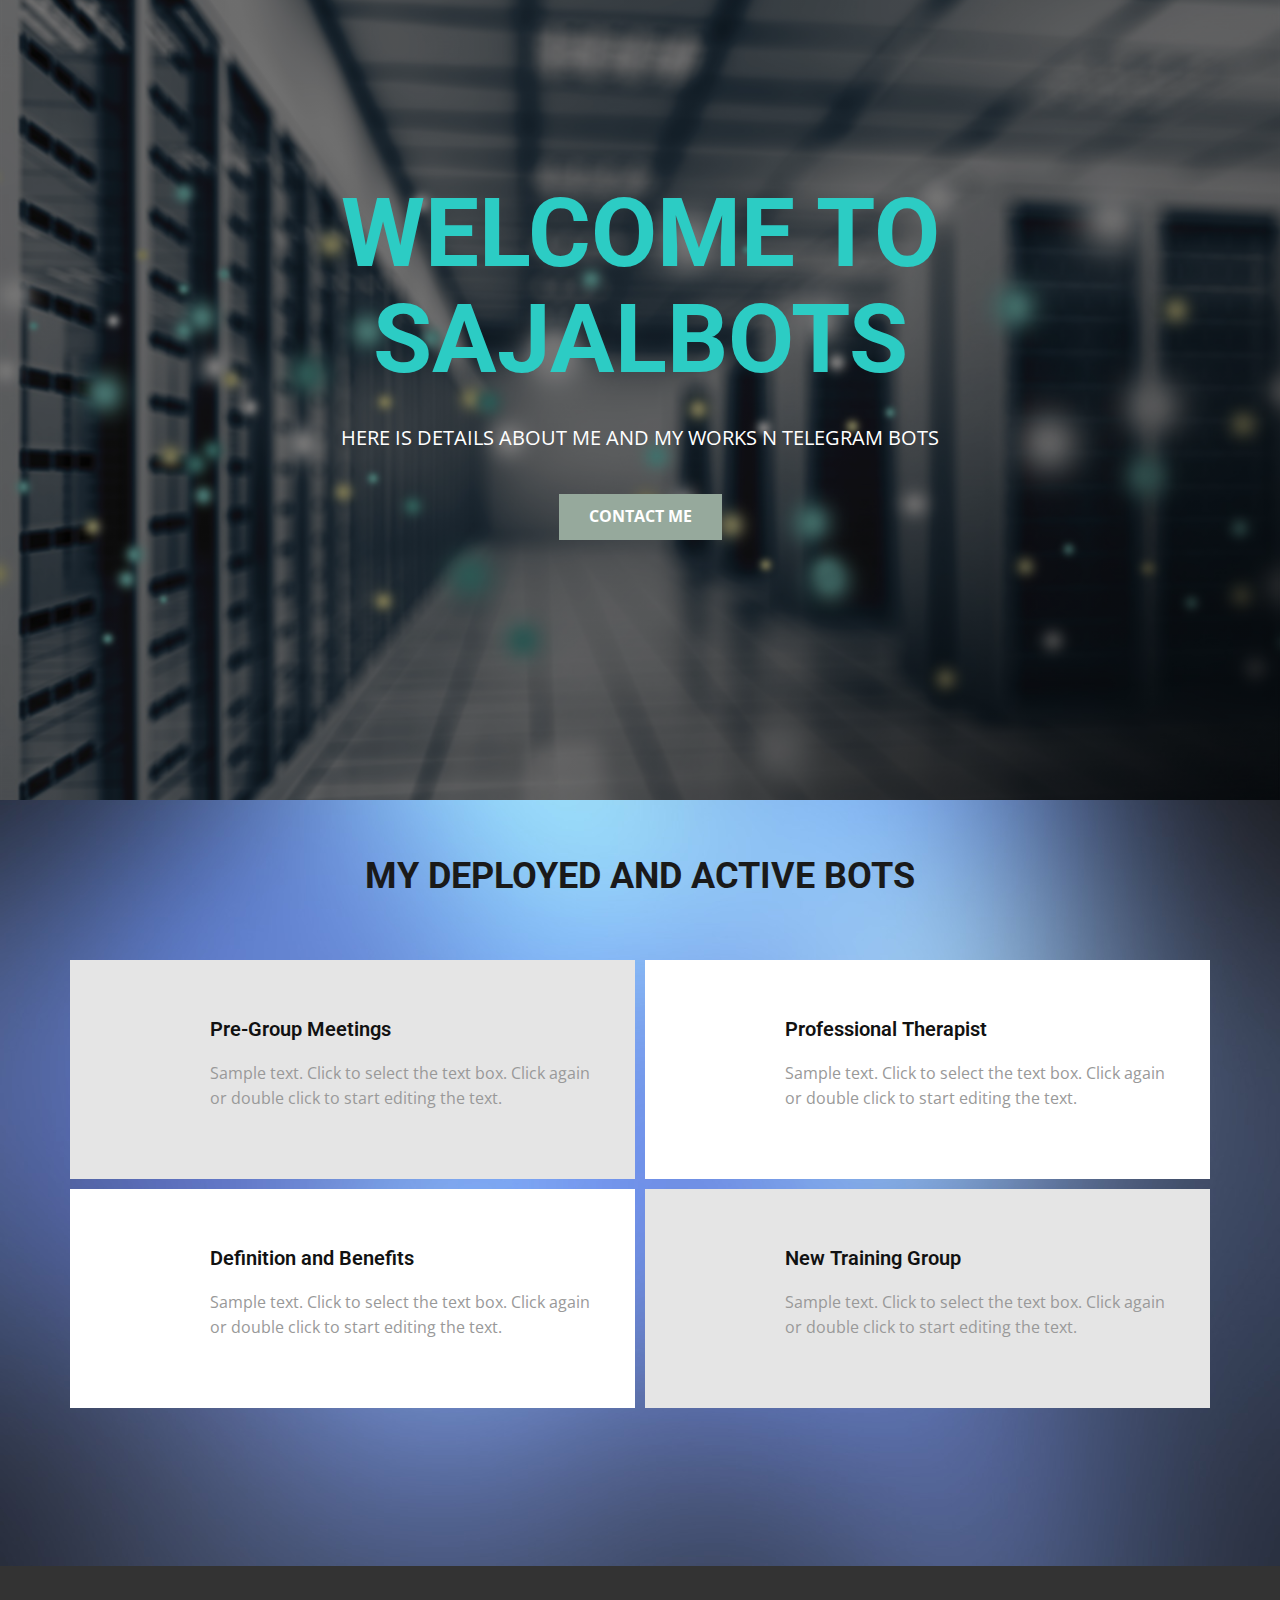
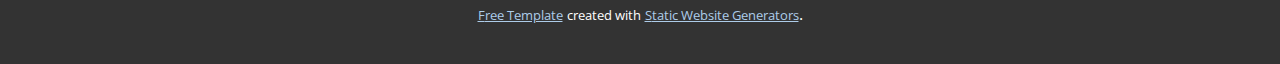
==== Page-9.html @ 6faa8ae3 "Add files via upload" ====
<!DOCTYPE html>
<html style="font-size: 16px;" lang="en"><head>
    <meta name="viewport" content="width=device-width, initial-scale=1.0">
    <meta charset="utf-8">
    <meta name="keywords" content="WELCOME TO SAJALBOTS, MY DEPLOYED AND ACTIVE BOTS​">
    <meta name="description" content="">
    <title>Page 9</title>
    <link rel="stylesheet" href="nicepage.css" media="screen">
<link rel="stylesheet" href="Page-9.css" media="screen">
    <script class="u-script" type="text/javascript" src="jquery-1.9.1.min.js" defer=""></script>
    <script class="u-script" type="text/javascript" src="nicepage.js" defer=""></script>
    <meta name="generator" content="Nicepage 5.2.4, nicepage.com">
    <link id="u-theme-google-font" rel="stylesheet" href="https://fonts.googleapis.com/css?family=Roboto:100,100i,300,300i,400,400i,500,500i,700,700i,900,900i|Open+Sans:300,300i,400,400i,500,500i,600,600i,700,700i,800,800i">
    
    
    
    <script type="application/ld+json">{
		"@context": "http://schema.org",
		"@type": "Organization",
		"name": ""
}</script>
    <meta name="theme-color" content="#478ac9">
    <meta property="og:title" content="Page 9">
    <meta property="og:type" content="website">
  </head>
  <body class="u-body u-xl-mode" data-lang="en">
    <section class="u-align-center u-clearfix u-image u-shading u-section-1" src="" data-image-width="5000" data-image-height="3220" id="sec-889d">
      <div class="u-clearfix u-sheet u-sheet-1">
        <h1 class="u-text u-text-default u-text-palette-4-base u-title u-text-1">WELCOME TO SAJALBOTS</h1>
        <p class="u-large-text u-text u-text-default u-text-variant u-text-2">HERE IS DETAILS ABOUT ME AND MY WORKS N TELEGRAM BOTS</p>
        <a href="https://telegram.dog/SAJAL_XD" class="u-btn u-button-style u-palette-2-base u-btn-1" target="_blank">CONTACT ME</a>
      </div>
    </section>
    <section class="u-align-center u-clearfix u-section-2" id="carousel_ed9c">
      <img src="images/g72902f94a6cf4e7636c39d3b2e3d938e6366bfda4fe646b7b39f7268372ab088f3a091d9463fb6f9f23299bde92547ca867de915475d36af9c6fb81ead193d74_1280.jpg" alt="" class="u-absolute-hcenter-md u-absolute-hcenter-sm u-absolute-hcenter-xs u-expanded u-image u-image-default" data-image-width="1280" data-image-height="853">
      <h2 class="u-text u-text-default u-text-grey-90 u-text-1">MY DEPLOYED AND ACTIVE BOTS </h2>
      <div class="u-list u-list-1">
        <div class="u-repeater u-repeater-1">
          <div class="u-align-left u-container-style u-custom-item u-grey-10 u-list-item u-repeater-item u-list-item-1">
            <div class="u-container-layout u-similar-container u-container-layout-1">
              <h5 class="u-text u-text-2">Pre-Group Meetings</h5>
              <p class="u-text u-text-grey-40 u-text-3">Sample text. Click to select the text box. Click again or double click to start editing the text.</p>
            </div>
          </div>
          <div class="u-align-left u-container-style u-list-item u-repeater-item u-white u-list-item-2">
            <div class="u-container-layout u-similar-container u-container-layout-2">
              <h5 class="u-text u-text-4">Professional Therapist</h5>
              <p class="u-text u-text-grey-40 u-text-5">Sample text. Click to select the text box. Click again or double click to start editing the text.</p>
            </div>
          </div>
          <div class="u-align-left u-container-style u-list-item u-repeater-item u-white u-list-item-3">
            <div class="u-container-layout u-similar-container u-container-layout-3">
              <h5 class="u-text u-text-6">Definition and Benefits</h5>
              <p class="u-text u-text-grey-40 u-text-7">Sample text. Click to select the text box. Click again or double click to start editing the text.</p>
            </div>
          </div>
          <div class="u-align-left u-container-style u-custom-item u-grey-10 u-list-item u-repeater-item u-list-item-4">
            <div class="u-container-layout u-similar-container u-container-layout-4">
              <h5 class="u-text u-text-8">New Training Group</h5>
              <p class="u-text u-text-grey-40 u-text-9">Sample text. Click to select the text box. Click again or double click to start editing the text.</p>
            </div>
          </div>
        </div>
      </div>
    </section>
    
    
    
    <section class="u-backlink u-clearfix u-grey-80">
      <a class="u-link" href="templates" target="_blank">
        <span>Free Template</span>
      </a>
      <p class="u-text">
        <span>created with</span>
      </p>
      <a class="u-link" href="static-site-generator" target="_blank">
        <span>Static Website Generators</span>
      </a>. 
    </section>
  
</body></html>
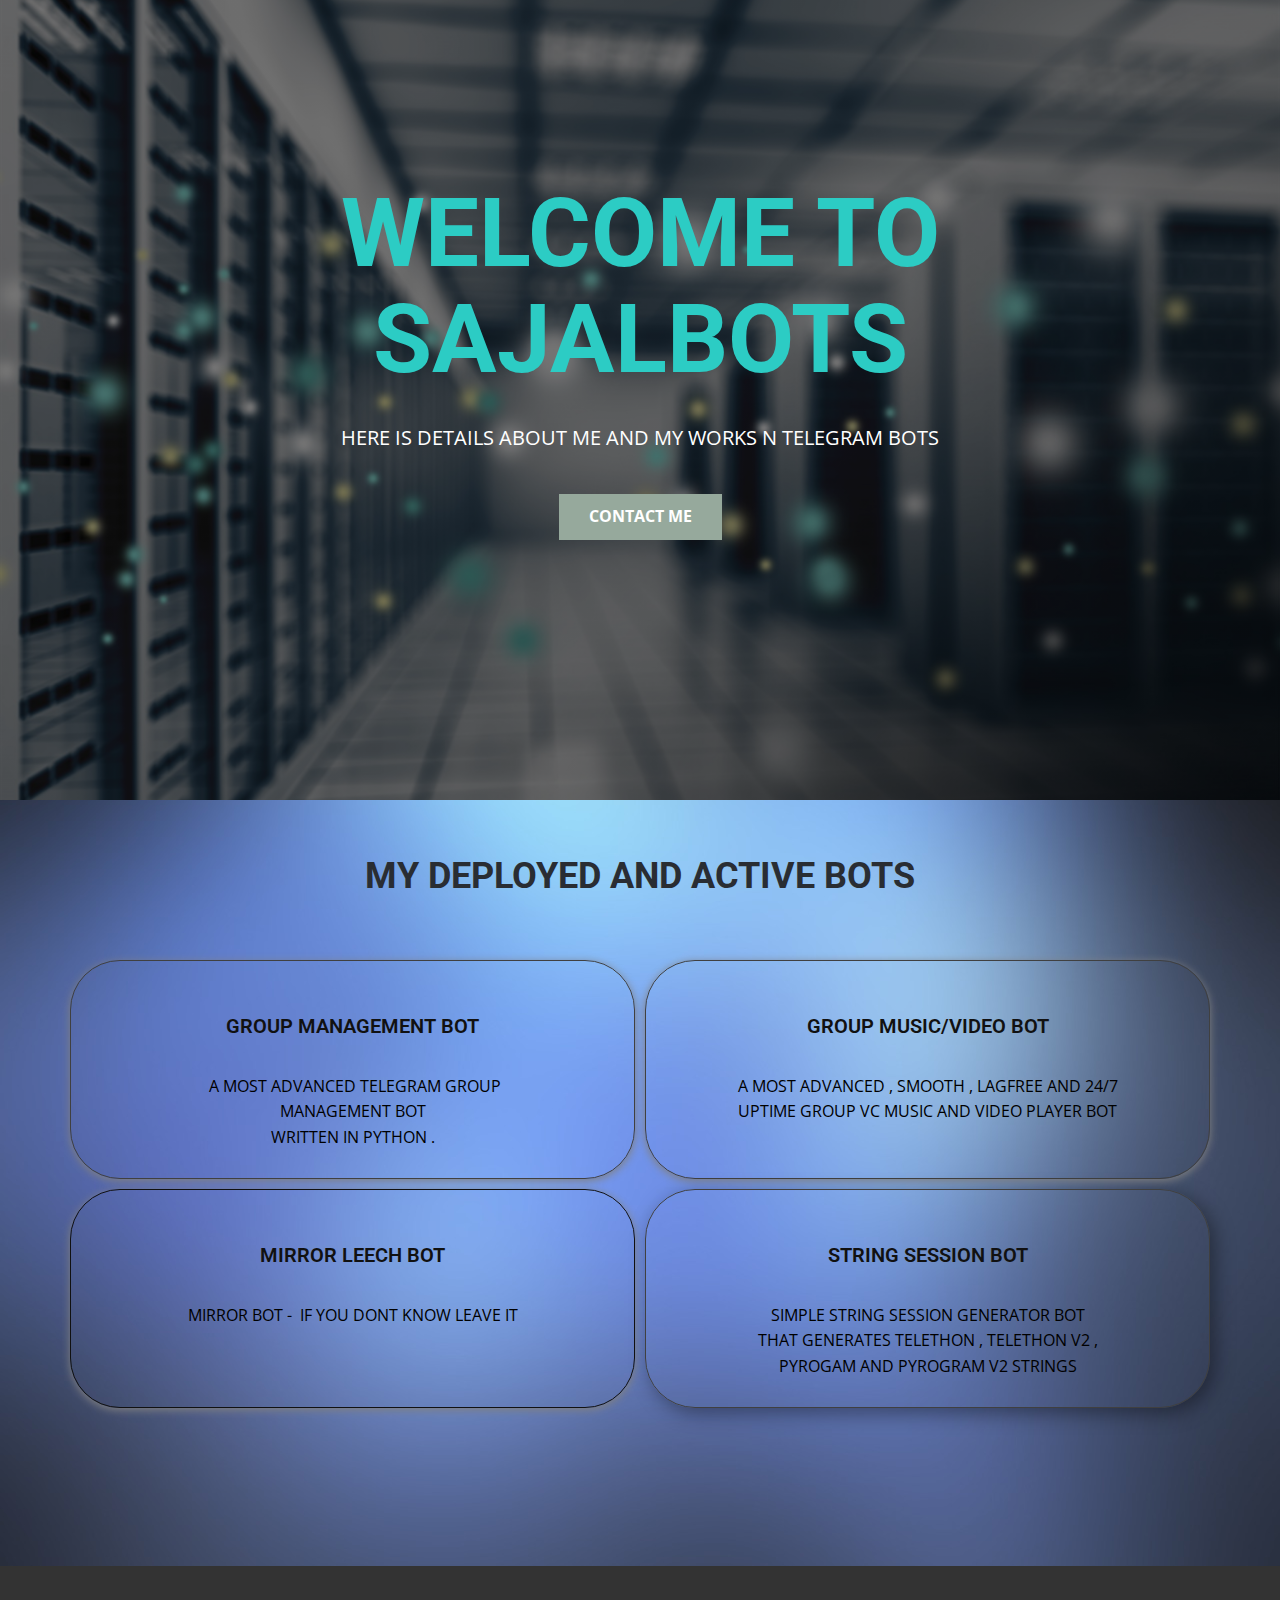
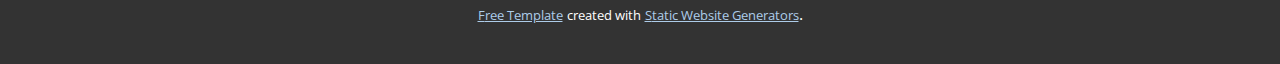
==== commit 17539ed7: "Add files via upload" ====
--- a/Page-9.html
+++ b/Page-9.html
@@ -33,31 +33,33 @@
     </section>
     <section class="u-align-center u-clearfix u-section-2" id="carousel_ed9c">
       <img src="images/g72902f94a6cf4e7636c39d3b2e3d938e6366bfda4fe646b7b39f7268372ab088f3a091d9463fb6f9f23299bde92547ca867de915475d36af9c6fb81ead193d74_1280.jpg" alt="" class="u-absolute-hcenter-md u-absolute-hcenter-sm u-absolute-hcenter-xs u-expanded u-image u-image-default" data-image-width="1280" data-image-height="853">
-      <h2 class="u-text u-text-default u-text-grey-90 u-text-1">MY DEPLOYED AND ACTIVE BOTS </h2>
+      <h2 class="u-text u-text-default u-text-palette-5-dark-3 u-text-1">MY DEPLOYED AND ACTIVE BOTS </h2>
       <div class="u-list u-list-1">
         <div class="u-repeater u-repeater-1">
-          <div class="u-align-left u-container-style u-custom-item u-grey-10 u-list-item u-repeater-item u-list-item-1">
+          <div class="u-border-1 u-border-grey-75 u-container-style u-custom-item u-list-item u-opacity u-opacity-30 u-radius-50 u-repeater-item u-shape-round u-list-item-1" data-href="https://telegram.dog/BR29HACKS_BOT">
             <div class="u-container-layout u-similar-container u-container-layout-1">
-              <h5 class="u-text u-text-2">Pre-Group Meetings</h5>
-              <p class="u-text u-text-grey-40 u-text-3">Sample text. Click to select the text box. Click again or double click to start editing the text.</p>
+              <h5 class="u-align-center u-text u-text-2">GROUP MANAGEMENT BOT</h5>
+              <p class="u-align-center u-text u-text-black u-text-3">&nbsp;A MOST ADVANCED TELEGRAM GROUP MANAGEMENT BOT<br>WRITTEN IN PYTHON .
+              </p>
             </div>
           </div>
-          <div class="u-align-left u-container-style u-list-item u-repeater-item u-white u-list-item-2">
+          <div class="u-border-1 u-border-grey-75 u-container-style u-list-item u-opacity u-opacity-0 u-radius-50 u-repeater-item u-shape-round u-white u-list-item-2" data-href="https://telegram.dog/br29musicro_bot" data-target="_blank">
             <div class="u-container-layout u-similar-container u-container-layout-2">
-              <h5 class="u-text u-text-4">Professional Therapist</h5>
-              <p class="u-text u-text-grey-40 u-text-5">Sample text. Click to select the text box. Click again or double click to start editing the text.</p>
+              <h5 class="u-align-center u-text u-text-4">GROUP MUSIC/VIDEO BOT</h5>
+              <p class="u-align-center u-text u-text-black u-text-5">A MOST ADVANCED , SMOOTH , LAGFREE AND 24/7 UPTIME GROUP VC MUSIC AND VIDEO PLAYER BOT</p>
             </div>
           </div>
-          <div class="u-align-left u-container-style u-list-item u-repeater-item u-white u-list-item-3">
+          <div class="u-border-1 u-container-style u-list-item u-opacity u-opacity-0 u-radius-50 u-repeater-item u-shape-round u-white u-list-item-3" data-href="https://telegram.dog/mirrorxsajal_bot" data-target="_blank">
             <div class="u-container-layout u-similar-container u-container-layout-3">
-              <h5 class="u-text u-text-6">Definition and Benefits</h5>
-              <p class="u-text u-text-grey-40 u-text-7">Sample text. Click to select the text box. Click again or double click to start editing the text.</p>
+              <h5 class="u-align-center u-text u-text-6">MIRROR LEECH BOT</h5>
+              <p class="u-align-center u-text u-text-black u-text-7">MIRROR BOT -&nbsp; IF YOU DONT KNOW LEAVE IT</p>
             </div>
           </div>
-          <div class="u-align-left u-container-style u-custom-item u-grey-10 u-list-item u-repeater-item u-list-item-4">
+          <div class="u-border-1 u-border-grey-75 u-container-style u-custom-item u-grey-10 u-list-item u-opacity u-opacity-0 u-radius-50 u-repeater-item u-shape-round u-list-item-4" data-href="https://telegram.dog/stringsessionxsajal_bot" data-target="_blank">
             <div class="u-container-layout u-similar-container u-container-layout-4">
-              <h5 class="u-text u-text-8">New Training Group</h5>
-              <p class="u-text u-text-grey-40 u-text-9">Sample text. Click to select the text box. Click again or double click to start editing the text.</p>
+              <h5 class="u-align-center u-text u-text-8">STRING SESSION BOT</h5>
+              <p class="u-align-center u-text u-text-black u-text-9">SIMPLE STRING SESSION GENERATOR BOT<br>THAT GENERATES TELETHON , TELETHON V2 , PYROGAM AND PYROGRAM V2 STRINGS
+              </p>
             </div>
           </div>
         </div>
--- a/Page-9.css
+++ b/Page-9.css
@@ -72,7 +72,7 @@
 }
 
 .u-section-2 .u-list-item-1 {
-  background-image: none;
+  box-shadow: 0px 2px 8px 0px rgba(128,128,128,1);
 }
 
 .u-section-2 .u-container-layout-1 {
@@ -81,15 +81,19 @@
 
 .u-section-2 .u-text-2 {
   font-weight: 600;
-  margin: 40px 156px 0 121px;
+  width: 281px;
+  margin: 36px auto 0;
 }
 
 .u-section-2 .u-text-3 {
-  margin: 20px 11px 0 121px;
+  width: 395px;
+  font-size: 1rem;
+  margin: 36px auto 0;
 }
 
 .u-section-2 .u-list-item-2 {
   background-image: none;
+  box-shadow: 0px 2px 8px 0px rgba(128,128,128,1);
 }
 
 .u-section-2 .u-container-layout-2 {
@@ -98,15 +102,19 @@
 
 .u-section-2 .u-text-4 {
   font-weight: 600;
-  margin: 40px 156px 0 121px;
+  width: 281px;
+  margin: 36px auto 0;
 }
 
 .u-section-2 .u-text-5 {
-  margin: 20px 11px 0 121px;
+  width: 395px;
+  font-size: 1rem;
+  margin: 36px auto 0;
 }
 
 .u-section-2 .u-list-item-3 {
   background-image: none;
+  box-shadow: 0px 2px 8px 0px rgba(128,128,128,1);
 }
 
 .u-section-2 .u-container-layout-3 {
@@ -115,15 +123,19 @@
 
 .u-section-2 .u-text-6 {
   font-weight: 600;
-  margin: 40px 156px 0 121px;
+  width: 281px;
+  margin: 36px auto 0;
 }
 
 .u-section-2 .u-text-7 {
-  margin: 20px 11px 0 121px;
+  width: 395px;
+  font-size: 1rem;
+  margin: 36px auto 0;
 }
 
 .u-section-2 .u-list-item-4 {
   background-image: none;
+  box-shadow: 5px 5px 20px 0 rgba(0,0,0,0.4);
 }
 
 .u-section-2 .u-container-layout-4 {
@@ -132,11 +144,14 @@
 
 .u-section-2 .u-text-8 {
   font-weight: 600;
-  margin: 40px 156px 0 121px;
+  width: 281px;
+  margin: 36px auto 0;
 }
 
 .u-section-2 .u-text-9 {
-  margin: 20px 11px 0 121px;
+  width: 395px;
+  font-size: 1rem;
+  margin: 36px auto 0;
 }
 
 @media (max-width: 1199px) {
@@ -145,44 +160,58 @@
   }
 
   .u-section-2 .u-text-2 {
-    margin-top: 0;
-    margin-right: auto;
+    width: auto;
+    margin-top: 12px;
+    margin-right: 144px;
     margin-left: 0;
   }
 
   .u-section-2 .u-text-3 {
-    margin-right: auto;
+    width: auto;
+    margin-top: 20px;
+    margin-right: 30px;
     margin-left: 0;
   }
 
   .u-section-2 .u-text-4 {
-    margin-right: auto;
+    width: auto;
+    margin-top: 12px;
+    margin-right: 144px;
     margin-left: 0;
   }
 
   .u-section-2 .u-text-5 {
-    margin-right: auto;
+    width: auto;
+    margin-top: 20px;
+    margin-right: 30px;
     margin-left: 0;
   }
 
   .u-section-2 .u-text-6 {
-    margin-right: auto;
+    width: auto;
+    margin-top: 12px;
+    margin-right: 144px;
     margin-left: 0;
   }
 
   .u-section-2 .u-text-7 {
-    margin-right: auto;
+    width: auto;
+    margin-top: 20px;
+    margin-right: 30px;
     margin-left: 0;
   }
 
   .u-section-2 .u-text-8 {
-    margin-top: -24px;
-    margin-right: auto;
+    width: auto;
+    margin-top: 12px;
+    margin-right: 144px;
     margin-left: 0;
   }
 
   .u-section-2 .u-text-9 {
-    margin-right: auto;
+    width: auto;
+    margin-top: 20px;
+    margin-right: 30px;
     margin-left: 0;
   }
 }
@@ -197,11 +226,51 @@
   }
 
   .u-section-2 .u-text-2 {
-    margin-top: -25px;
+    margin-top: 1px;
+    margin-left: auto;
+    margin-right: 0;
+  }
+
+  .u-section-2 .u-text-3 {
+    margin-top: 10px;
+    margin-left: auto;
+    margin-right: 0;
+  }
+
+  .u-section-2 .u-text-4 {
+    margin-top: 1px;
+    margin-left: auto;
+    margin-right: 0;
+  }
+
+  .u-section-2 .u-text-5 {
+    margin-top: 10px;
+    margin-left: auto;
+    margin-right: 0;
+  }
+
+  .u-section-2 .u-text-6 {
+    margin-top: 1px;
+    margin-left: auto;
+    margin-right: 0;
+  }
+
+  .u-section-2 .u-text-7 {
+    margin-top: 10px;
+    margin-left: auto;
+    margin-right: 0;
   }
 
   .u-section-2 .u-text-8 {
     margin-top: 1px;
+    margin-right: 0;
+    margin-left: auto;
+  }
+
+  .u-section-2 .u-text-9 {
+    margin-top: 10px;
+    margin-left: auto;
+    margin-right: 0;
   }
 }
 
@@ -211,31 +280,51 @@
   }
 
   .u-section-2 .u-container-layout-1 {
-    padding-left: 10px;
-    padding-right: 10px;
+    padding: 0 10px;
   }
 
   .u-section-2 .u-text-2 {
-    margin-top: 0;
+    margin-top: 5px;
+  }
+
+  .u-section-2 .u-text-3 {
+    margin-top: 8px;
   }
 
   .u-section-2 .u-container-layout-2 {
-    padding-left: 10px;
-    padding-right: 10px;
+    padding: 0 10px;
+  }
+
+  .u-section-2 .u-text-4 {
+    margin-top: 5px;
+  }
+
+  .u-section-2 .u-text-5 {
+    margin-top: 8px;
   }
 
   .u-section-2 .u-container-layout-3 {
-    padding-left: 10px;
-    padding-right: 10px;
+    padding: 0 10px;
+  }
+
+  .u-section-2 .u-text-6 {
+    margin-top: 5px;
+  }
+
+  .u-section-2 .u-text-7 {
+    margin-top: 8px;
   }
 
   .u-section-2 .u-container-layout-4 {
-    padding-left: 10px;
-    padding-right: 10px;
+    padding: 0 10px;
   }
 
   .u-section-2 .u-text-8 {
-    margin-top: -24px;
+    margin-top: 5px;
+  }
+
+  .u-section-2 .u-text-9 {
+    margin-top: 8px;
   }
 }
 
@@ -245,10 +334,54 @@
   }
 
   .u-section-2 .u-text-2 {
-    margin-top: 26px;
+    margin-top: 8px;
+    margin-left: 19px;
+    margin-right: 19px;
+  }
+
+  .u-section-2 .u-text-3 {
+    font-size: 0.875rem;
+    margin-top: 0;
+    margin-right: 19px;
+    margin-left: 0;
+  }
+
+  .u-section-2 .u-text-4 {
+    margin-top: 8px;
+    margin-left: 19px;
+    margin-right: 19px;
+  }
+
+  .u-section-2 .u-text-5 {
+    font-size: 0.875rem;
+    margin-top: 0;
+    margin-right: 19px;
+    margin-left: 0;
+  }
+
+  .u-section-2 .u-text-6 {
+    margin-top: 8px;
+    margin-left: 19px;
+    margin-right: 19px;
+  }
+
+  .u-section-2 .u-text-7 {
+    font-size: 0.875rem;
+    margin-top: 0;
+    margin-right: 19px;
+    margin-left: 0;
   }
 
   .u-section-2 .u-text-8 {
-    margin-top: -50px;
+    margin-top: 8px;
+    margin-left: 19px;
+    margin-right: 19px;
+  }
+
+  .u-section-2 .u-text-9 {
+    font-size: 0.875rem;
+    margin-top: 0;
+    margin-right: 19px;
+    margin-left: 0;
   }
 }